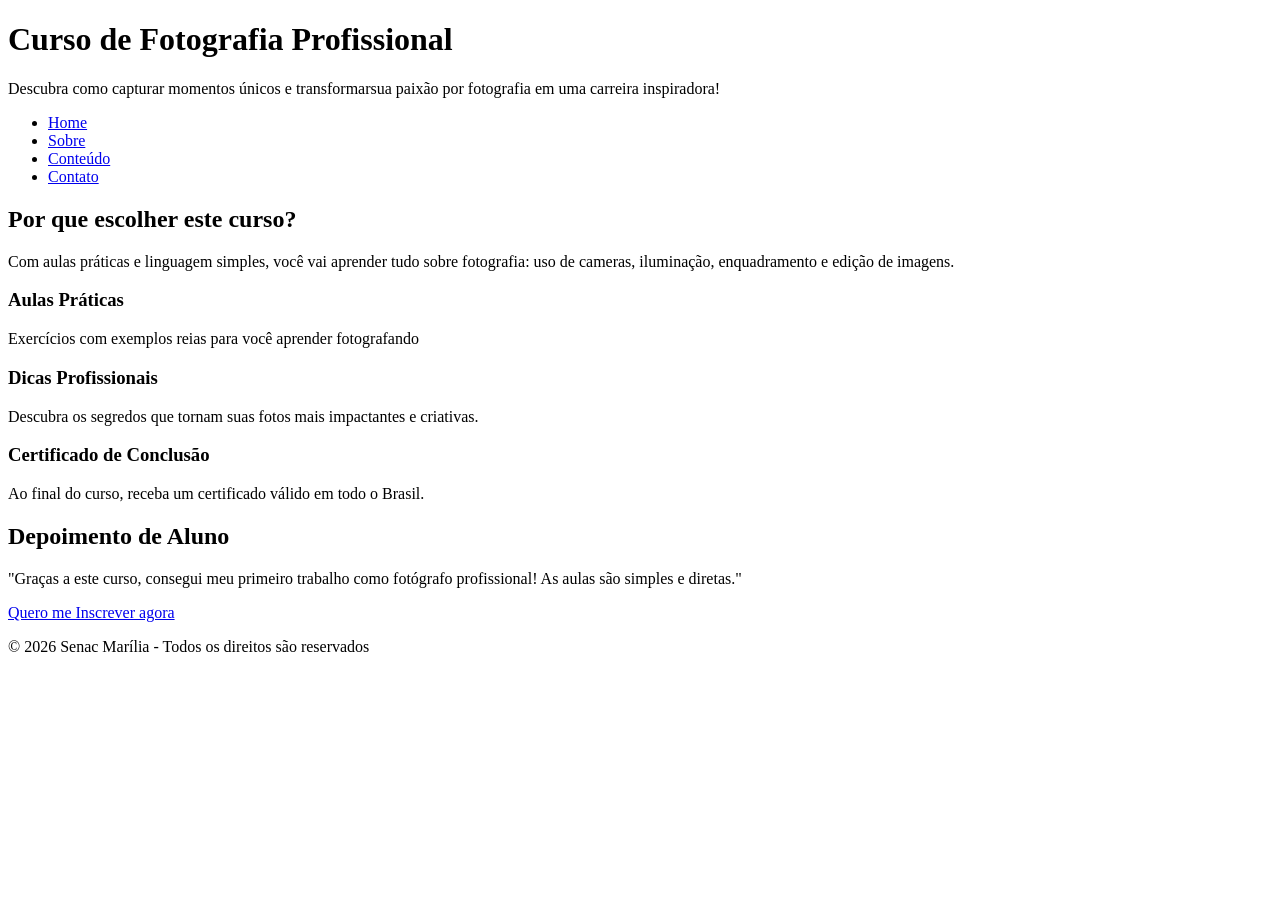
==== index.html @ 09a59638 "first commit" ====
<!doctype html>
<html>
  <head>
    <title>Curso de Fotografia</title>
    <meta
      name="description"
      content="Acesse o curso de Fotografia para profissionais"
    />
    <meta name="keywords" content="curso, fotografia, senac" />
    <meta name="author" content="Edson Rodrigues" />
    <link rel="stylesheet" href="css/main.css">


  </head>
      
  <body >
    <header>
      <div id="barra-cabecalho">
        <h1>Curso de Fotografia Profissional</h1>
        <p>
          Descubra como capturar momentos únicos e transformarsua paixão por
          fotografia em uma carreira inspiradora!
        </p>
      </div>
      <div id="navbar-menu">
        <ul>
          <li><a href="index.html">Home</a></li>
          <li><a href="sobre.html">Sobre</a></li>
          <li><a href="conteudo.html">Conteúdo</a></li>
          <li><a href="contato.html">Contato</a></li>
        </ul>
      </div>
    </header>
    <main>
      <h2>Por que escolher este curso?</h2>
      <p>
        Com aulas práticas e linguagem simples, você vai aprender tudo sobre
        fotografia: uso de cameras, iluminação, enquadramento e edição de
        imagens.
      </p>
      <div class="beneficio">
        <h3>Aulas Práticas</h3>
        <p>Exercícios com exemplos reias para você aprender fotografando</p>
      </div>

      <div class="beneficio">
        <h3>Dicas Profissionais</h3>
        <p>
          Descubra os segredos que tornam suas fotos mais impactantes e
          criativas.
        </p>
      </div>

      <div class="beneficio">
        <h3>Certificado de Conclusão</h3>
        <p>Ao final do curso, receba um certificado válido em todo o Brasil.</p>
      </div>

      <div id="depoimento">
        <h2>Depoimento de Aluno</h2>
        <p>
          "Graças a este curso, consegui meu primeiro trabalho como fotógrafo
          profissional! As aulas são simples e diretas."
        </p>
      </div>

      <a  href="inscrever.html" class="btn">Quero me Inscrever agora</a>
    </main>
    <footer id="rodape">
      <p>&copy; 2026 Senac Marília - Todos os direitos são reservados</p>
    </footer>
  </body>
</html>
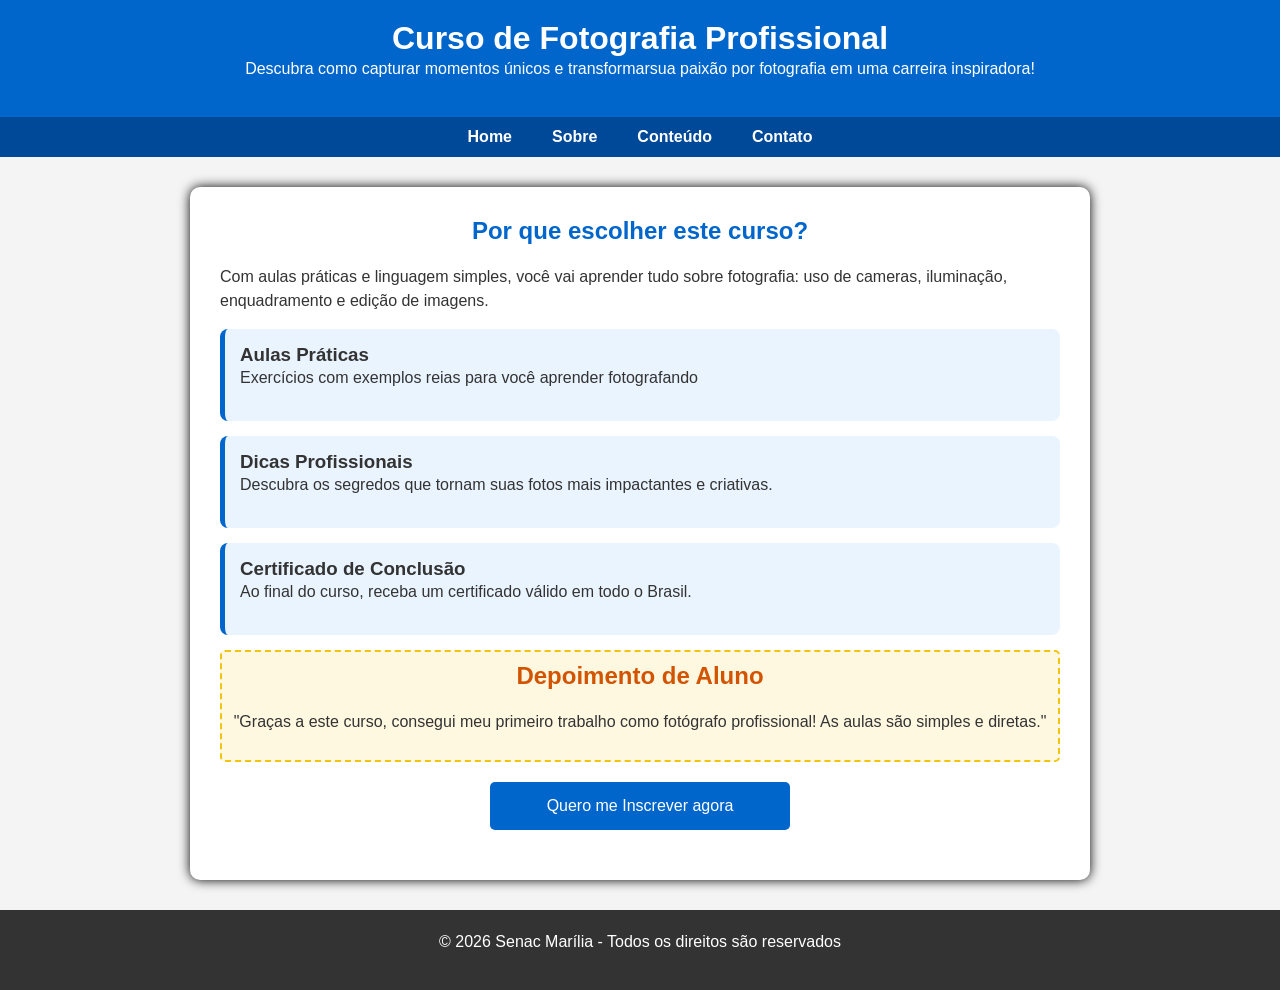
==== commit a3b9fce1: "correção da nomeclatura "CSS"" ====
--- a/index.html
+++ b/index.html
@@ -8,7 +8,7 @@
     />
     <meta name="keywords" content="curso, fotografia, senac" />
     <meta name="author" content="Edson Rodrigues" />
-    <link rel="stylesheet" href="css/main.css">
+    <link rel="stylesheet" href="CSS/main.css">
 
 
   </head>
--- a/CSS/main.css
+++ b/CSS/main.css
@@ -0,0 +1,110 @@
+      
+        * {
+          margin: 0;
+          padding: 0;
+          box-sizing: border-box;
+        }
+
+          body{
+            font-family: Arial, Helvetica, sans-serif;
+            background-color: #f4f4f4;
+            color: #333333;
+          }
+
+          
+
+          #barra-cabecalho{
+            background-color: #0066cc;
+            color: #ffffff;  
+            text-align: center;
+            padding: 20px 30px 20px 30px;
+          }
+
+          #navbar-menu{
+            background-color: #004999;
+
+          }
+            #navbar-menu a{
+              color: #ffffff;
+              text-decoration:none;
+              font-weight: bold;
+
+            }
+
+            #navbar-menu ul{
+              display: flex;
+              list-style: none;
+              height: 40px;
+              justify-content: center;
+              align-items: center;
+            } 
+
+             #navbar-menu ul li{
+              margin-left: 20px;
+              margin-right: 20px;
+              
+            }
+
+            #rodape{
+
+              color: #ffff;
+              background-color: #333333;
+              padding: 20px 30px 20px 30px;
+              text-align: center;
+              
+            }
+
+            main{
+              background: #fff;
+              max-width: 900px; 
+              /*margin: 20px*/
+              margin:30px auto;
+              padding: 30px;
+              border-radius:10px;
+              box-shadow: 0 0 12px  rgba(0,0,0)/*#333333*/;
+            }
+
+            main h2{
+              color: #0066cc;
+              text-align: center; 
+              margin-bottom: 20px;          
+            }
+
+            p{
+              line-height: 24px;
+              margin-bottom: 16px;
+            }
+
+            .beneficio{
+              background-color: #eaf4ff;
+              padding:15px;
+              margin-bottom: 15px;
+              border-radius: 8px; 
+              border-left: 5px solid #0066cc;
+            }
+            #depoimento{
+              background-color: #fff8e1;
+              padding: 10px;
+              border-radius: 5px;
+              text-align: center;
+              border: 2px dashed #f1c40f;
+            }
+
+            #depoimento h2{
+              color: #d35400;
+            }
+            .btn{
+              background-color: #0066cc;
+              padding: 15px 30px;
+              color: #fff;
+              text-decoration: none;
+              border-radius: 5px;
+              display: block;
+              /*margin-top: 20px;*/
+              width: 300px;
+              text-align: center;
+              margin: 20px auto;
+
+            }
+
+      
